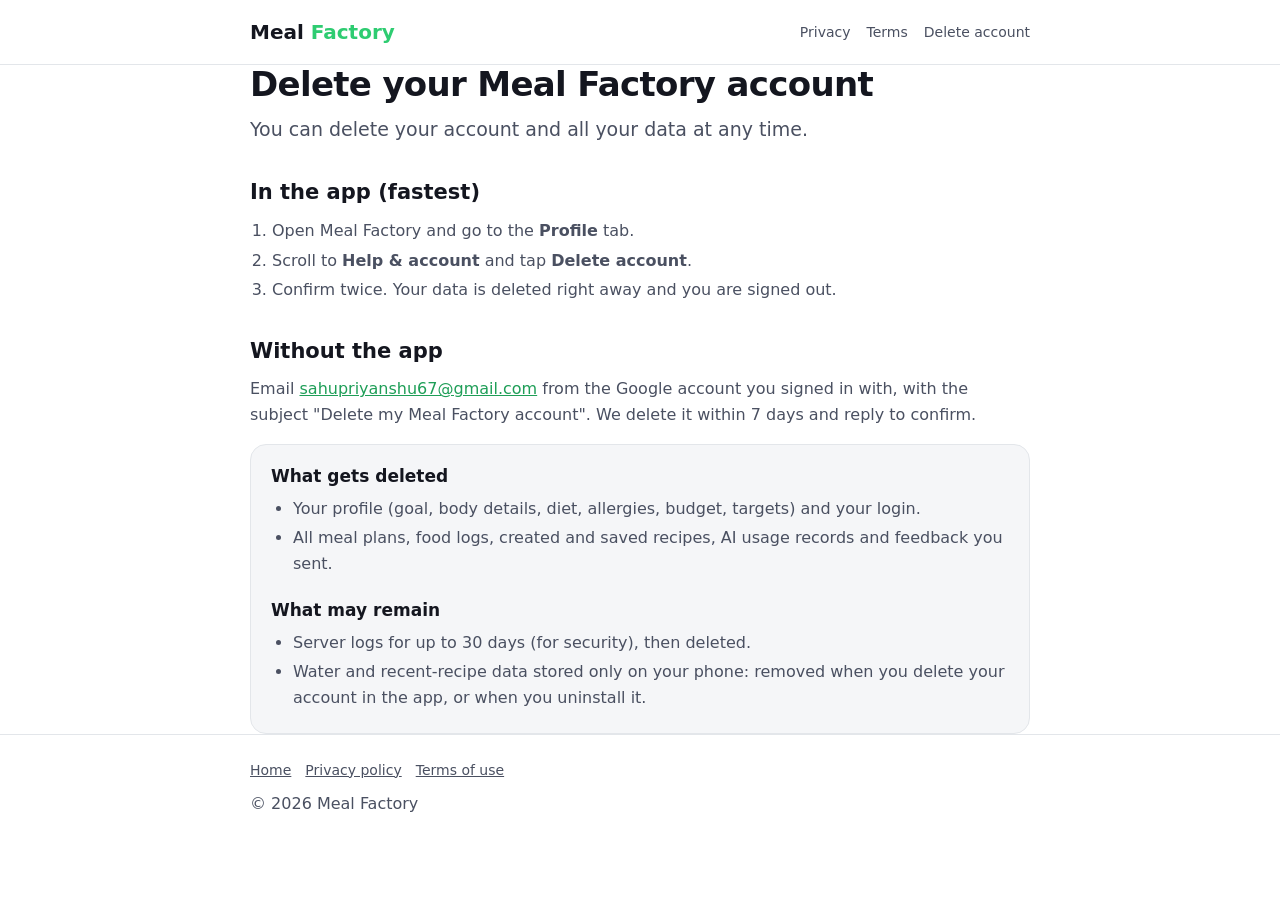
==== delete-account.html @ 68a8cb75 "Meal Factory website: home, privacy policy, terms, account deletion" ====
<!doctype html>
<html lang="en">
<head>
<meta charset="utf-8">
<meta name="viewport" content="width=device-width, initial-scale=1">
<title>Delete your account · Meal Factory</title>
<link rel="stylesheet" href="style.css">
</head>
<body>
<header><div class="wrap nav">
  <a class="logo" href="./">Meal <span>Factory</span></a>
  <nav><a href="privacy.html">Privacy</a><a href="terms.html">Terms</a><a href="delete-account.html">Delete account</a></nav>
</div></header>
<main class="wrap">
  <h1>Delete your Meal Factory account</h1>
  <p class="lead">You can delete your account and all your data at any time.</p>

  <h2>In the app (fastest)</h2>
  <ol style="padding-left:22px;">
    <li>Open Meal Factory and go to the <b>Profile</b> tab.</li>
    <li>Scroll to <b>Help &amp; account</b> and tap <b>Delete account</b>.</li>
    <li>Confirm twice. Your data is deleted right away and you are signed out.</li>
  </ol>

  <h2>Without the app</h2>
  <p>Email <a href="mailto:sahupriyanshu67@gmail.com?subject=Delete%20my%20Meal%20Factory%20account">sahupriyanshu67@gmail.com</a> from the Google account you signed in with, with the subject "Delete my Meal Factory account". We delete it within 7 days and reply to confirm.</p>

  <div class="card">
    <h3 style="margin-top:0;">What gets deleted</h3>
    <ul>
      <li>Your profile (goal, body details, diet, allergies, budget, targets) and your login.</li>
      <li>All meal plans, food logs, created and saved recipes, AI usage records and feedback you sent.</li>
    </ul>
    <h3>What may remain</h3>
    <ul>
      <li>Server logs for up to 30 days (for security), then deleted.</li>
      <li>Water and recent-recipe data stored only on your phone: removed when you delete your account in the app, or when you uninstall it.</li>
    </ul>
  </div>
</main>
<footer><div class="wrap">
  <a href="./">Home</a><a href="privacy.html">Privacy policy</a><a href="terms.html">Terms of use</a>
  <p style="margin-top:10px;">© 2026 Meal Factory</p>
</div></footer>
</body>
</html>
---- style.css ----
:root { --g: #1E9E57; --g2: #2ECC71; --gl: #EAF7EF; --ink: #14161F; --ink2: #4A5061; --ink3: #80868B; --bg: #F5F6F8; --line: #E3E6EA; }
* { box-sizing: border-box; margin: 0; padding: 0; }
body { font-family: "Plus Jakarta Sans", system-ui, -apple-system, "Segoe UI", Roboto, sans-serif; color: var(--ink); background: #fff; line-height: 1.6; }
a { color: var(--g); }
header { border-bottom: 1px solid var(--line); background: #fff; }
.wrap { max-width: 820px; margin: 0 auto; padding: 0 20px; }
.nav { display: flex; align-items: center; justify-content: space-between; height: 64px; gap: 16px; }
.logo { font-weight: 800; font-size: 20px; text-decoration: none; color: var(--ink); white-space: nowrap; }
.logo span { color: var(--g2); }
.nav nav { display: flex; gap: 16px; flex-wrap: wrap; font-size: 14px; }
.nav nav a { color: var(--ink2); text-decoration: none; }
main { padding: 40px 0 64px; }
h1 { font-size: 34px; line-height: 1.15; letter-spacing: -0.02em; margin-bottom: 8px; }
h2 { font-size: 21px; margin: 32px 0 8px; }
h3 { font-size: 17px; margin: 20px 0 6px; }
p, li { color: var(--ink2); font-size: 16px; }
p + p { margin-top: 10px; }
ul { padding-left: 22px; margin-top: 6px; }
li { margin: 4px 0; }
.muted { color: var(--ink3); font-size: 14px; }
.card { background: var(--bg); border: 1px solid var(--line); border-radius: 16px; padding: 18px 20px; margin-top: 16px; }
.card.green { background: var(--gl); border-color: #BFE8CF; }
.hero { padding: 24px 0 8px; }
.hero h1 { font-size: 42px; }
.lead { font-size: 19px; color: var(--ink2); margin-top: 10px; }
.grid { display: grid; grid-template-columns: repeat(auto-fit, minmax(220px, 1fr)); gap: 14px; margin-top: 24px; }
.grid .card { margin: 0; }
.grid h3 { margin-top: 0; }
footer { border-top: 1px solid var(--line); padding: 24px 0 40px; font-size: 14px; color: var(--ink3); }
footer a { color: var(--ink2); margin-right: 14px; }
@media (max-width: 560px) { h1, .hero h1 { font-size: 28px; } .nav { height: auto; padding: 12px 0; flex-direction: column; align-items: flex-start; } }
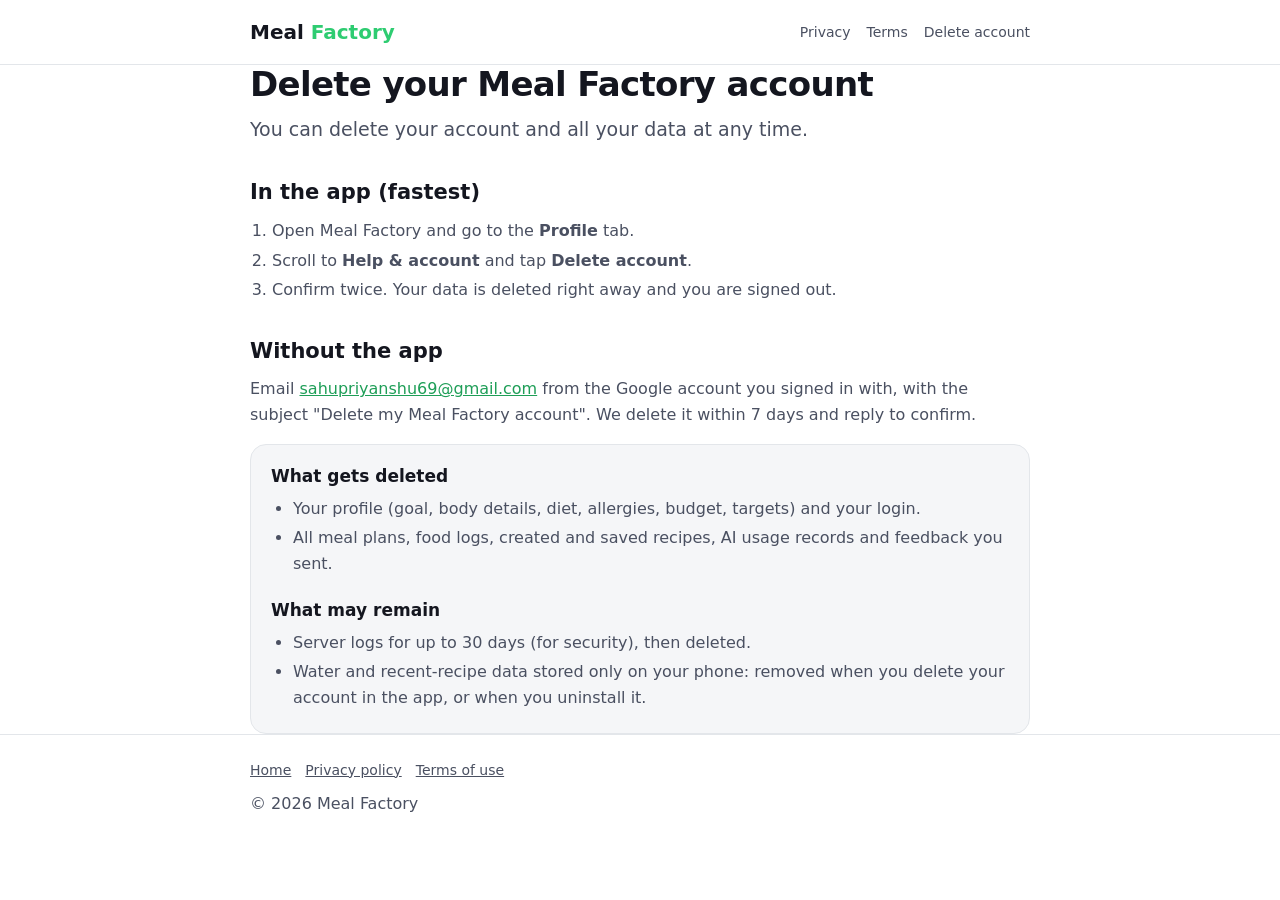
==== commit 1b564d2f: "Add Search Console verification file; update support email" ====
--- a/delete-account.html
+++ b/delete-account.html
@@ -23,7 +23,7 @@
   </ol>
 
   <h2>Without the app</h2>
-  <p>Email <a href="mailto:sahupriyanshu67@gmail.com?subject=Delete%20my%20Meal%20Factory%20account">sahupriyanshu67@gmail.com</a> from the Google account you signed in with, with the subject "Delete my Meal Factory account". We delete it within 7 days and reply to confirm.</p>
+  <p>Email <a href="mailto:sahupriyanshu69@gmail.com?subject=Delete%20my%20Meal%20Factory%20account">sahupriyanshu69@gmail.com</a> from the Google account you signed in with, with the subject "Delete my Meal Factory account". We delete it within 7 days and reply to confirm.</p>
 
   <div class="card">
     <h3 style="margin-top:0;">What gets deleted</h3>
